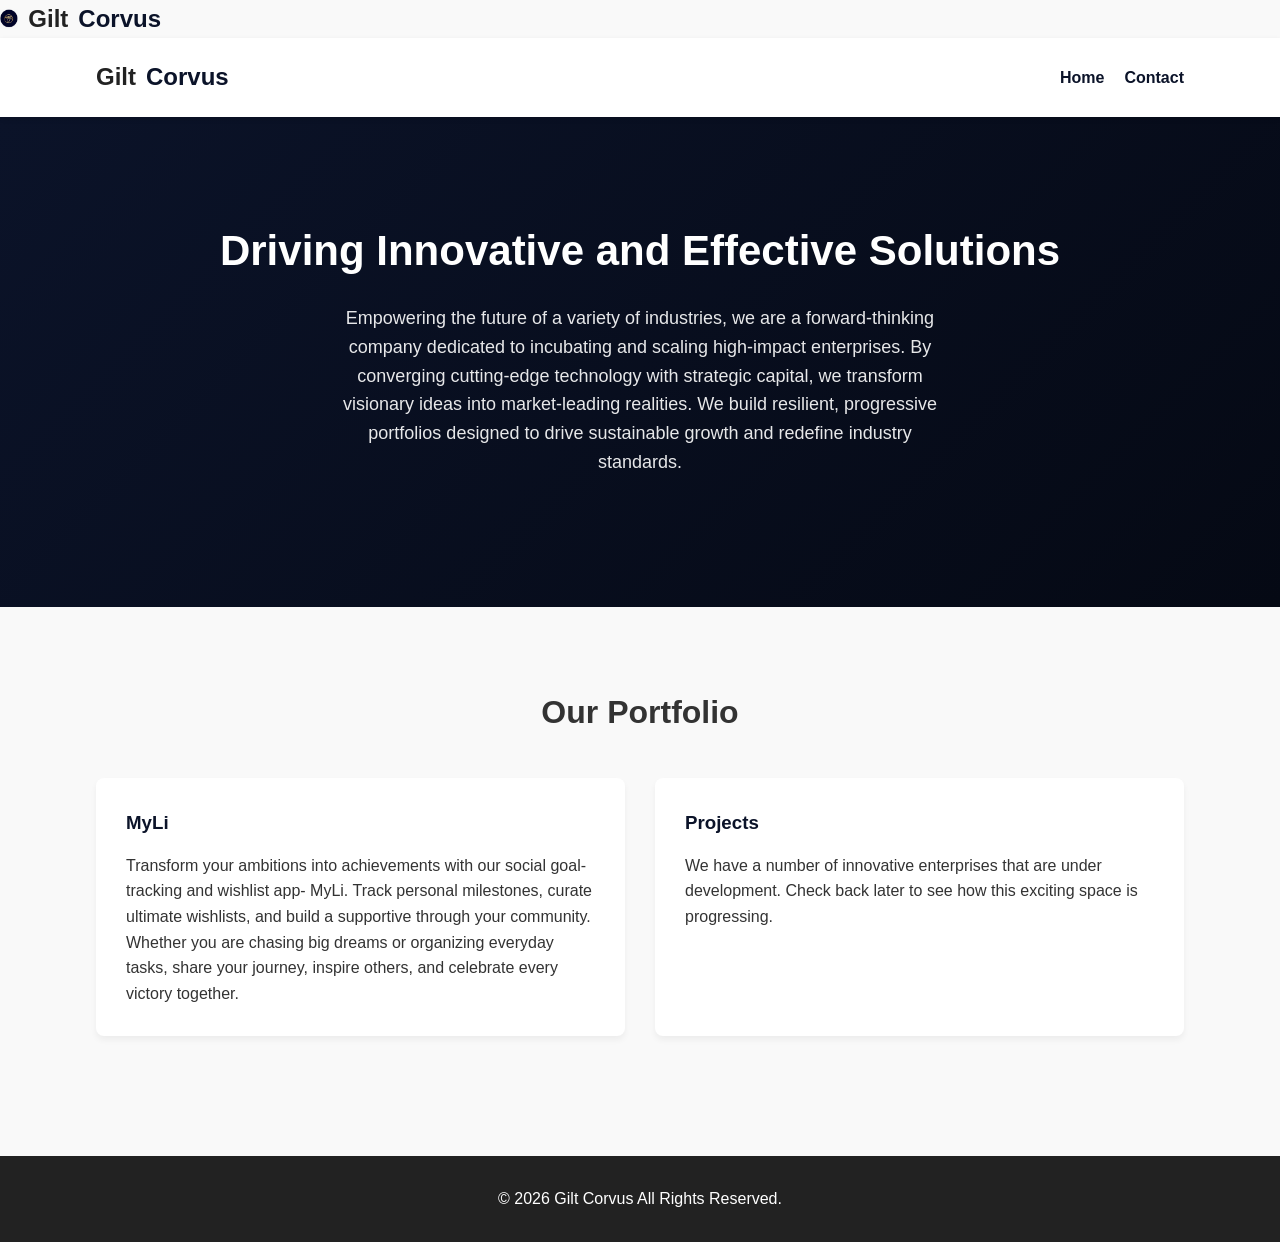
==== index.html @ e6ed6c25 "Update index.html" ====
<!DOCTYPE html>
<html lang="en">
<head>
    <meta charset="UTF-8">
    <meta name="viewport" content="width=device-width, initial-scale=1.0">
     <div class="logo">
    <!-- Paste your GitHub image URL inside the src attribute below -->
    <img src="gclogo-white.png" alt="Gilt Corvus Logo" class="logo-img">
         Gilt <span>Corvus</span>
</div><title>Gilt Corvus</title>
    <link rel="stylesheet" href="style.css">
</head>
<body>

    <!-- Header & Navigation -->
    <header>
        <div class="container navbar">
            <div class="logo">Gilt<span>Corvus</span></div>
            <nav>
                <ul>
                    <li><a href="index.html" class="active">Home</a></li>
                    <li><a href="contact.html" class="active">Contact</a></li>
                </ul>
            </nav>
        </div>
    </header>

    <!-- Hero Showcase Section -->
    <section class="hero">
        <div class="container">
            <h1>Driving Innovative and Effective Solutions</h1>
            <p>Empowering the future of a variety of industries, we are a forward-thinking company dedicated to incubating and scaling high-impact enterprises. By converging cutting-edge technology with strategic capital, we transform visionary ideas into market-leading realities. We build resilient, progressive portfolios designed to drive sustainable growth and redefine industry standards.</p>
        </div>
    </section>

    <!-- Services / Features Grid Section -->
    <section class="services">
        <div class="container">
            <h2 class="section-title">Our Portfolio</h2>
            <div class="grid">
                <div class="card">
                    <h3>MyLi</h3>
                    <p>Transform your ambitions into achievements with our social goal-tracking and wishlist app- MyLi. Track personal milestones, curate ultimate wishlists, and build a supportive through your community. Whether you are chasing big dreams or organizing everyday tasks, share your journey, inspire others, and celebrate every victory together.</p>
                </div>
                <div class="card">
                    <h3>Projects</h3>
                    <p>We have a number of innovative enterprises that are under development. Check back later to see how this exciting space is progressing.</p>
                </div>
            </div>
        </div>
    </section>

    <!-- Footer Area -->
    <footer>
        <div class="container">
            <p>&copy; 2026 Gilt Corvus All Rights Reserved.</p>
        </div>
    </footer>

</body>
</html>
---- style.css ----
/* Global Reset and Styles */
* {
    margin: 0;
    padding: 0;
    box-sizing: border-box;
}

body {
    /* Updated font stack to match your HTML */
    font-family: -apple-system, BlinkMacSystemFont, "Segoe UI", Roboto, Helvetica, Arial, sans-serif;
    line-height: 1.6;
    color: #333;
    background-color: #f9f9f9;
}

.container {
    width: 85%;
    max-width: 1200px;
    margin: 0 auto;
}

/* Header & Navbar Design */
header {
    background-color: #ffffff;
    box-shadow: 0 2px 5px rgba(0,0,0,0.1);
    position: sticky;
    top: 0;
    z-index: 100;
}

.navbar {
    display: flex;
    justify-content: space-between;
    align-items: center;
    padding: 20px 0;
}

.logo {
    display: flex;
    align-items: center;
    gap: 10px; /* Creates clean spacing between the image and text */
}

.logo-img {
    height: 20px; /* Set this to match your desired navbar height */
    width: auto;  /* Maintains the original aspect ratio */
    object-fit: contain;
    mix-blend-mode: multiply; 
}


.logo {
    font-size: 24px;
    font-weight: 700;
    color: #222;
}

.logo span {
    /* Changed from bright blue to dark slate blue */
    color: #0b1329;
}

nav ul {
    display: flex;
    list-style: none;
}

nav ul li {
    margin-left: 20px;
}

nav ul li a {
    text-decoration: none;
    color: #555;
    font-weight: 600;
    transition: color 0.3s ease;
}

nav ul li a:hover, nav ul li a.active {
    /* Changed from bright blue to dark slate blue */
    color: #0b1329;
}

/* Hero Section Design */
.hero {
    /* Changed gradient from bright blue variations to dark slate blue */
    background: linear-gradient(135deg, #0b1329 0%, #050914 100%);
    color: #ffffff;
    padding: 100px 0;
    text-align: center;
}

.hero h1 {
    font-size: 42px;
    margin-bottom: 20px;
}

.hero p {
    font-size: 18px;
    margin-bottom: 30px;
    max-width: 600px;
    margin-left: auto;
    margin-right: auto;
    opacity: 0.9;
}

.btn {
    display: inline-block;
    background-color: #ffffff;
    /* Changed text color from bright blue to dark slate blue */
    color: #0b1329;
    padding: 12px 30px;
    text-decoration: none;
    border-radius: 5px;
    font-weight: bold;
    transition: background-color 0.3s ease;
}

.btn:hover {
    background-color: #f1f1f1;
}

/* Features Grid Design */
.services {
    padding: 80px 0;
}

.section-title {
    text-align: center;
    font-size: 32px;
    margin-bottom: 40px;
    position: relative;
}

.grid {
    display: grid;
    grid-template-columns: repeat(auto-fit, minmax(300px, 1fr));
    gap: 30px;
}

.card {
    background-color: #ffffff;
    padding: 30px;
    border-radius: 8px;
    box-shadow: 0 4px 6px rgba(0,0,0,0.05);
    transition: transform 0.3s ease;
}

.card:hover {
    transform: translateY(-5px);
}

.card h3 {
    margin-bottom: 15px;
    /* Changed from bright blue to dark slate blue */
    color: #0b1329;
}

/* Footer Design */
footer {
    background-color: #222222;
    color: #ffffff;
    text-align: center;
    padding: 30px 0;
    margin-top: 40px;
}

/* Tablet & Mobile Layout Shifts */
@media (max-width: 768px) {
    .navbar {
        flex-direction: column;
    }
    .logo {
        margin-bottom: 15px;
    }
    nav ul li {
        margin: 0 10px;
    }
    .hero h1 {
        font-size: 32px;
    }
}
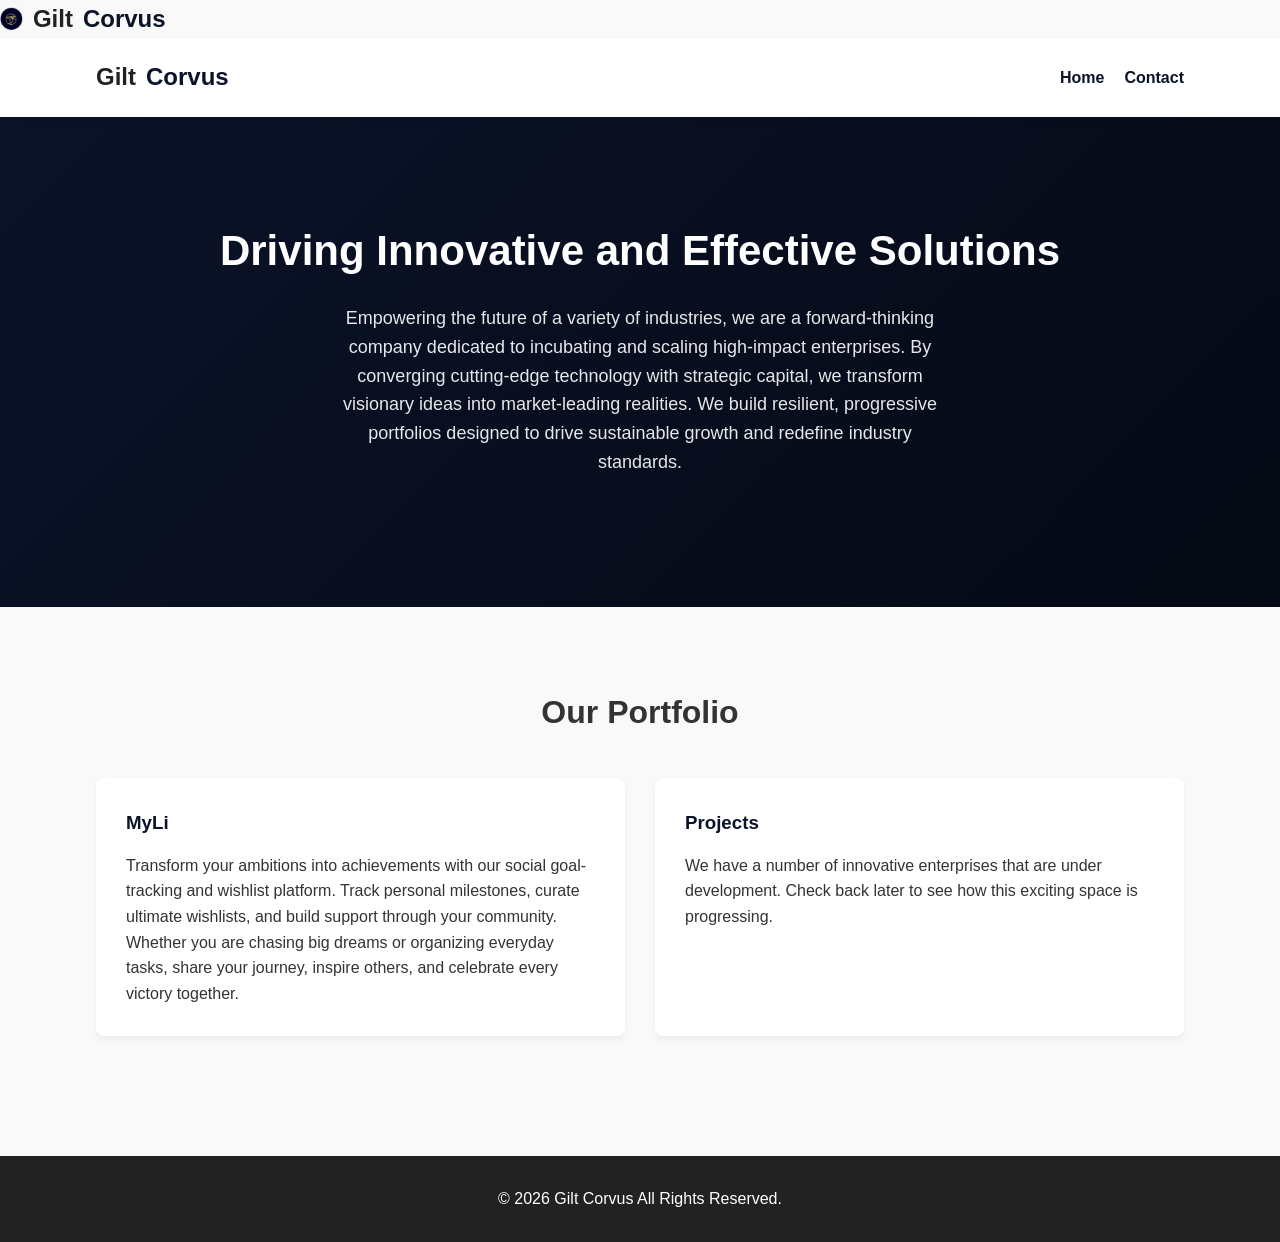
==== commit 25e10125: "Update index.html" ====
--- a/index.html
+++ b/index.html
@@ -40,7 +40,7 @@
             <div class="grid">
                 <div class="card">
                     <h3>MyLi</h3>
-                    <p>Transform your ambitions into achievements with our social goal-tracking and wishlist app- MyLi. Track personal milestones, curate ultimate wishlists, and build a supportive through your community. Whether you are chasing big dreams or organizing everyday tasks, share your journey, inspire others, and celebrate every victory together.</p>
+                    <p>Transform your ambitions into achievements with our social goal-tracking and wishlist platform. Track personal milestones, curate ultimate wishlists, and build support through your community. Whether you are chasing big dreams or organizing everyday tasks, share your journey, inspire others, and celebrate every victory together.</p>
                 </div>
                 <div class="card">
                     <h3>Projects</h3>
--- a/style.css
+++ b/style.css
@@ -42,7 +42,7 @@
 }
 
 .logo-img {
-    height: 20px; /* Set this to match your desired navbar height */
+    height: 25px; /* Set this to match your desired navbar height */
     width: auto;  /* Maintains the original aspect ratio */
     object-fit: contain;
     mix-blend-mode: multiply; 
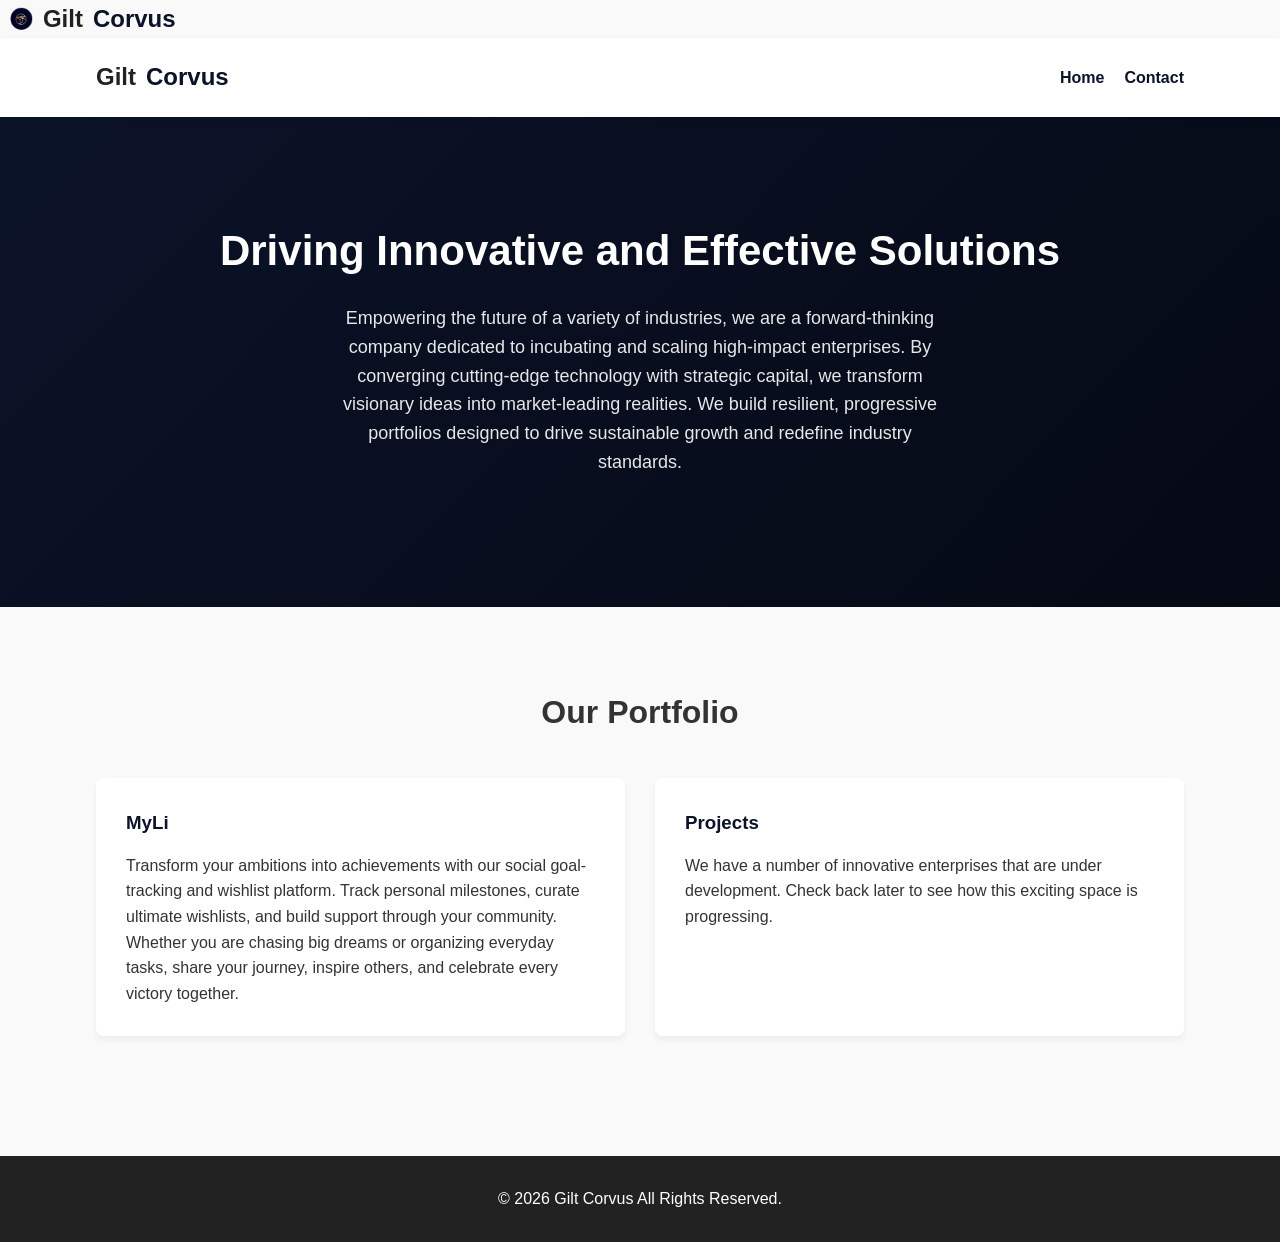
==== commit 986c3709: "Update index.html" ====
--- a/index.html
+++ b/index.html
@@ -5,7 +5,7 @@
     <meta name="viewport" content="width=device-width, initial-scale=1.0">
      <div class="logo">
     <!-- Paste your GitHub image URL inside the src attribute below -->
-    <img src="gclogo-white.png" alt="Gilt Corvus Logo" class="logo-img">
+    <span></span><img src="gclogo-white.png" alt="Gilt Corvus Logo" class="logo-img"></span>
          Gilt <span>Corvus</span>
 </div><title>Gilt Corvus</title>
     <link rel="stylesheet" href="style.css">
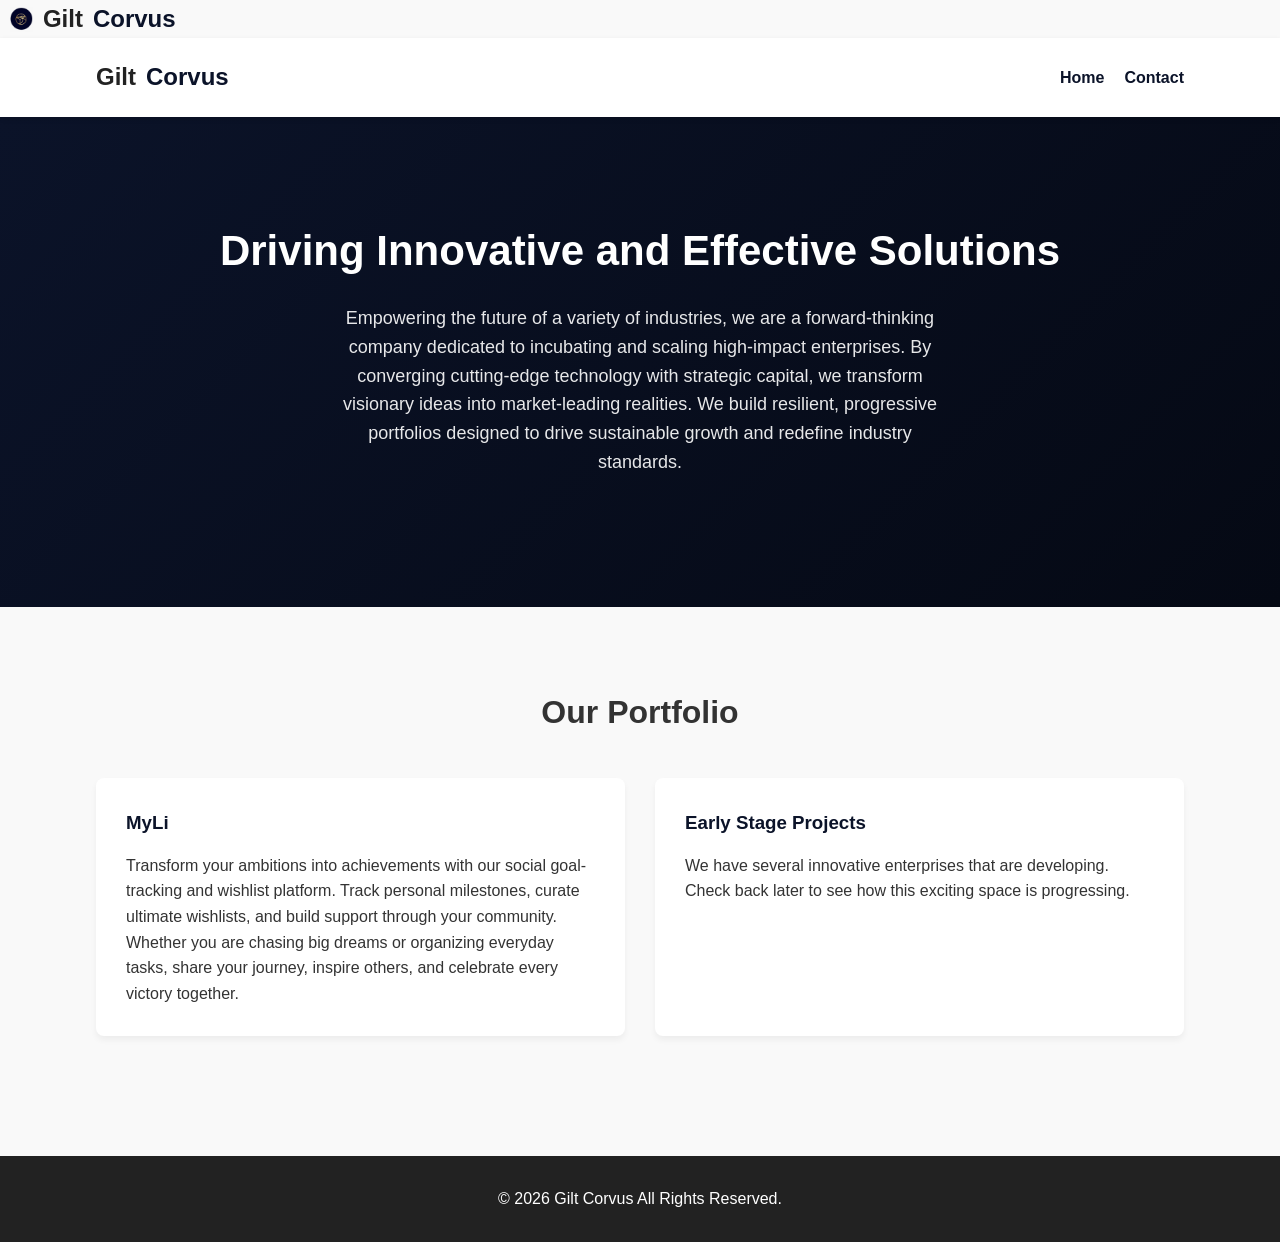
==== commit 112c88af: "Update index.html" ====
--- a/index.html
+++ b/index.html
@@ -5,7 +5,7 @@
     <meta name="viewport" content="width=device-width, initial-scale=1.0">
      <div class="logo">
     <!-- Paste your GitHub image URL inside the src attribute below -->
-    <span></span><img src="gclogo-white.png" alt="Gilt Corvus Logo" class="logo-img"></span>
+    <span>  </span><img src="gclogo-white.png" alt="Gilt Corvus Logo" class="logo-img">
          Gilt <span>Corvus</span>
 </div><title>Gilt Corvus</title>
     <link rel="stylesheet" href="style.css">
@@ -43,8 +43,8 @@
                     <p>Transform your ambitions into achievements with our social goal-tracking and wishlist platform. Track personal milestones, curate ultimate wishlists, and build support through your community. Whether you are chasing big dreams or organizing everyday tasks, share your journey, inspire others, and celebrate every victory together.</p>
                 </div>
                 <div class="card">
-                    <h3>Projects</h3>
-                    <p>We have a number of innovative enterprises that are under development. Check back later to see how this exciting space is progressing.</p>
+                    <h3>Early Stage Projects</h3>
+                    <p>We have several innovative enterprises that are developing. Check back later to see how this exciting space is progressing.</p>
                 </div>
             </div>
         </div>
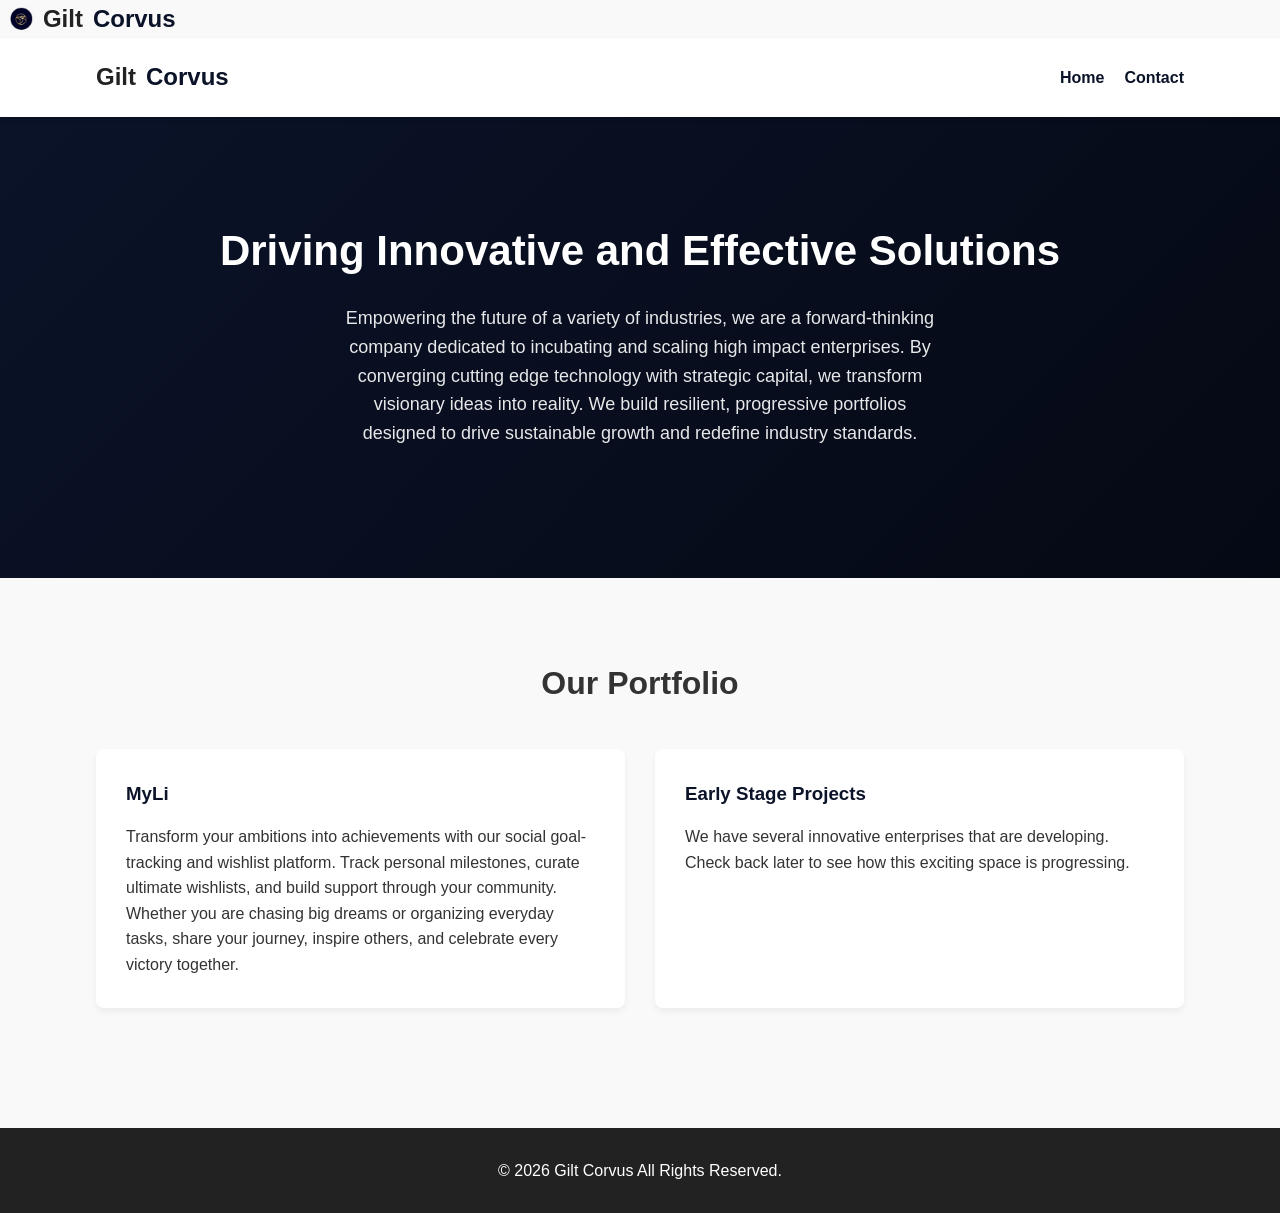
==== commit 4c201f2b: "Update index.html" ====
--- a/index.html
+++ b/index.html
@@ -29,7 +29,7 @@
     <section class="hero">
         <div class="container">
             <h1>Driving Innovative and Effective Solutions</h1>
-            <p>Empowering the future of a variety of industries, we are a forward-thinking company dedicated to incubating and scaling high-impact enterprises. By converging cutting-edge technology with strategic capital, we transform visionary ideas into market-leading realities. We build resilient, progressive portfolios designed to drive sustainable growth and redefine industry standards.</p>
+            <p>Empowering the future of a variety of industries, we are a forward-thinking company dedicated to incubating and scaling high impact enterprises. By converging cutting edge technology with strategic capital, we transform visionary ideas into reality. We build resilient, progressive portfolios designed to drive sustainable growth and redefine industry standards.</p>
         </div>
     </section>
 
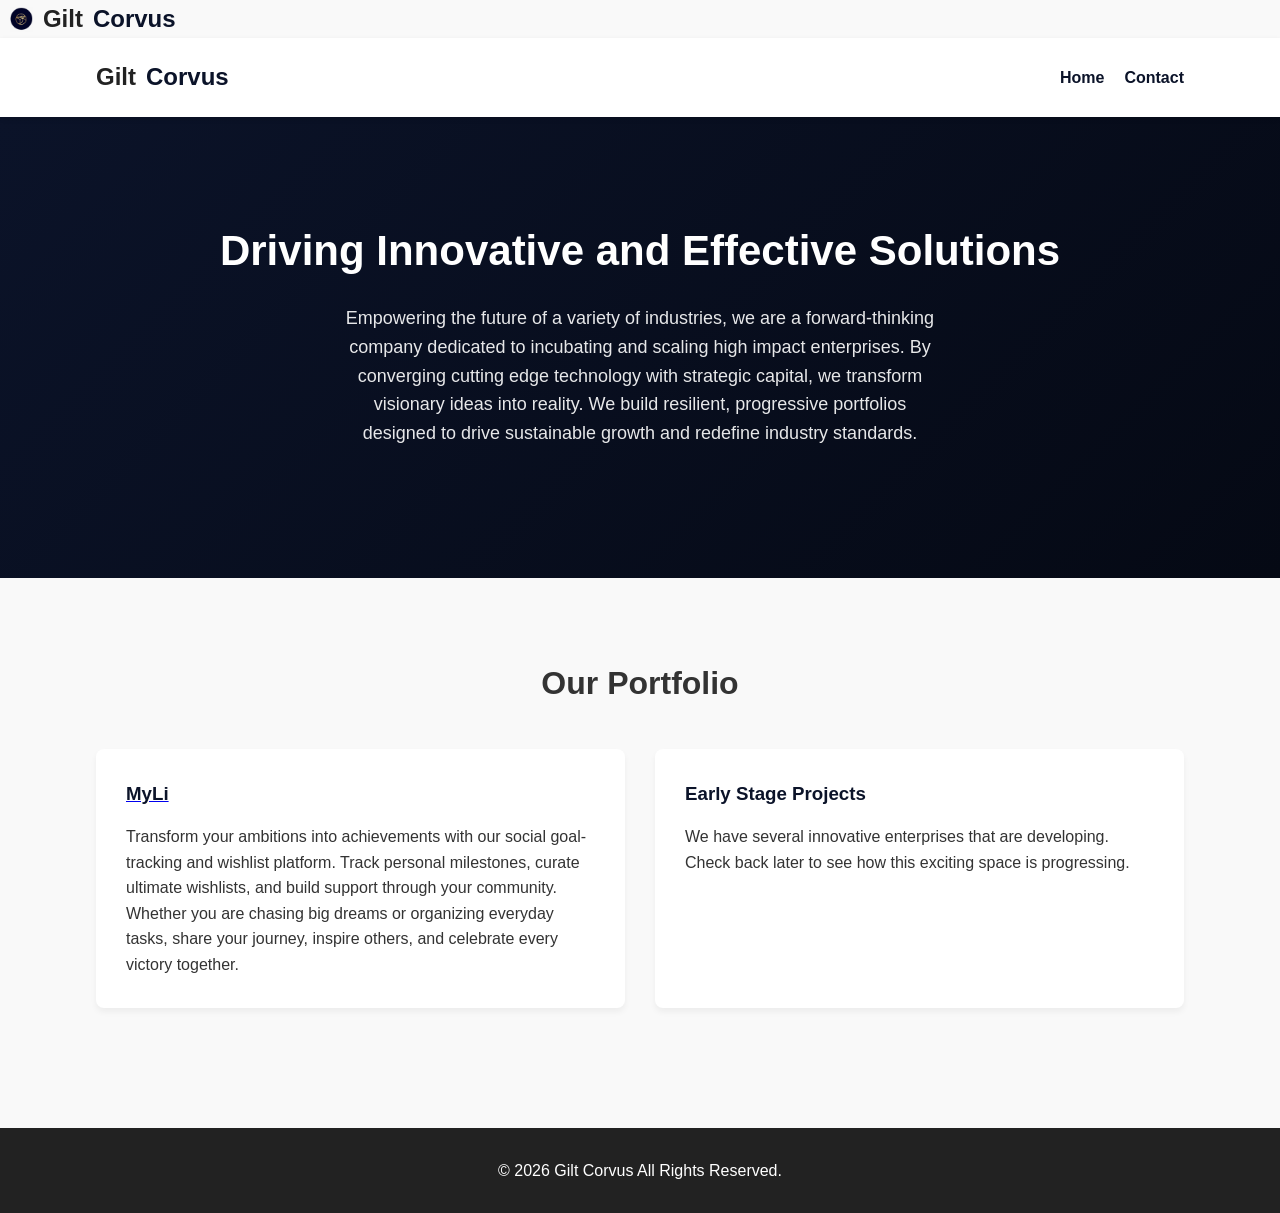
==== commit 7442d006: "Update index.html" ====
--- a/index.html
+++ b/index.html
@@ -39,7 +39,7 @@
             <h2 class="section-title">Our Portfolio</h2>
             <div class="grid">
                 <div class="card">
-                    <h3>MyLi</h3>
+                   <a href="onmyli.com" class="active"> <h3>MyLi</h3></a>
                     <p>Transform your ambitions into achievements with our social goal-tracking and wishlist platform. Track personal milestones, curate ultimate wishlists, and build support through your community. Whether you are chasing big dreams or organizing everyday tasks, share your journey, inspire others, and celebrate every victory together.</p>
                 </div>
                 <div class="card">
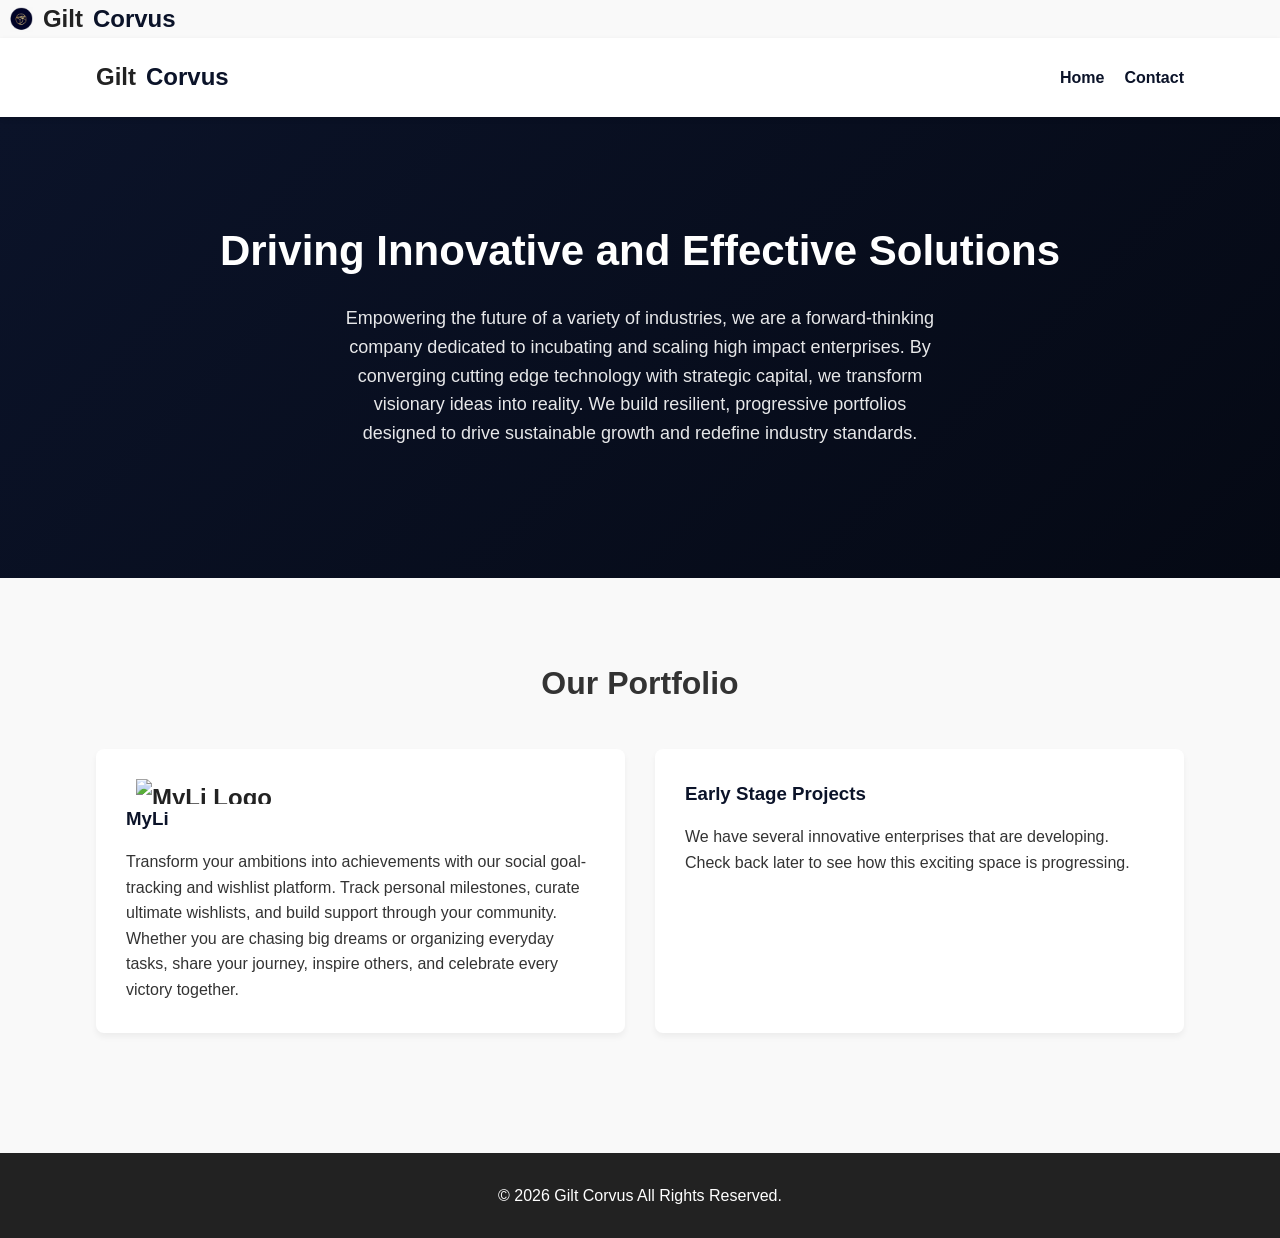
==== commit debb7a38: "Update index.html" ====
--- a/index.html
+++ b/index.html
@@ -39,7 +39,8 @@
             <h2 class="section-title">Our Portfolio</h2>
             <div class="grid">
                 <div class="card">
-                   <a href="onmyli.com" class="active"> <h3>MyLi</h3></a>
+                    <div class="logo">
+                  <span>  </span><img src="IMG_1724.png" alt="MyLi Logo" class="logo-img"> </div> <h3>MyLi</h3></a>
                     <p>Transform your ambitions into achievements with our social goal-tracking and wishlist platform. Track personal milestones, curate ultimate wishlists, and build support through your community. Whether you are chasing big dreams or organizing everyday tasks, share your journey, inspire others, and celebrate every victory together.</p>
                 </div>
                 <div class="card">
